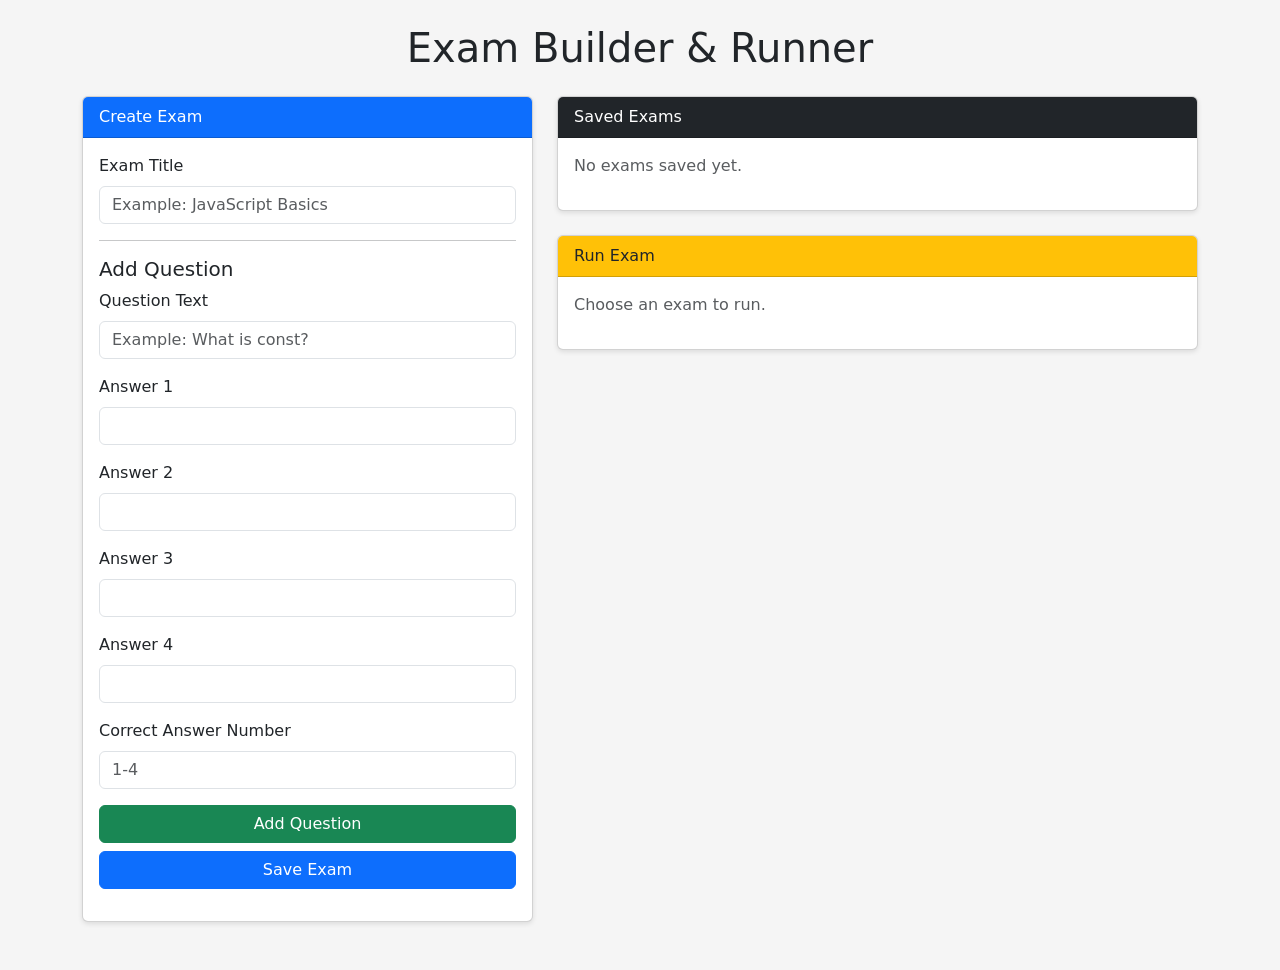
==== index.html @ b8a3e7db "Starting point All Files added" ====
<!DOCTYPE html>
<html lang="en">

<head>
    <meta charset="UTF-8">
    <title>Exam Builder App</title>

    <!-- Bootstrap CSS -->
    <link href="https://cdn.jsdelivr.net/npm/bootstrap@5.3.3/dist/css/bootstrap.min.css" rel="stylesheet">

    <!-- Custom CSS -->
    <link rel="stylesheet" href="css/style.css">
</head>

<body>

    <div class="container py-4">

        <h1 class="text-center mb-4">Exam Builder & Runner</h1>

        <div class="row">

            <!-- LEFT SIDE: CREATE EXAM -->
            <div class="col-md-5">

                <div class="card mb-4">
                    <div class="card-header bg-primary text-white">
                        Create Exam
                    </div>

                    <div class="card-body">

                        <div class="mb-3">
                            <label class="form-label">Exam Title</label>
                            <input id="examTitle" type="text" class="form-control"
                                placeholder="Example: JavaScript Basics">
                        </div>

                        <hr>

                        <h5>Add Question</h5>

                        <div class="mb-3">
                            <label class="form-label">Question Text</label>
                            <input id="questionText" type="text" class="form-control"
                                placeholder="Example: What is const?">
                        </div>

                        <div class="mb-3">
                            <label class="form-label">Answer 1</label>
                            <input id="answer1" type="text" class="form-control">
                        </div>

                        <div class="mb-3">
                            <label class="form-label">Answer 2</label>
                            <input id="answer2" type="text" class="form-control">
                        </div>

                        <div class="mb-3">
                            <label class="form-label">Answer 3</label>
                            <input id="answer3" type="text" class="form-control">
                        </div>

                        <div class="mb-3">
                            <label class="form-label">Answer 4</label>
                            <input id="answer4" type="text" class="form-control">
                        </div>

                        <div class="mb-3">
                            <label class="form-label">Correct Answer Number</label>
                            <input id="correctAnswer" type="number" class="form-control" min="1" max="4"
                                placeholder="1-4">
                        </div>

                        <button id="addQuestionBtn" class="btn btn-success w-100 mb-2">
                            Add Question
                        </button>

                        <button id="saveExamBtn" class="btn btn-primary w-100">
                            Save Exam
                        </button>

                        <div id="builderMessage" class="mt-3"></div>

                    </div>
                </div>

            </div>

            <!-- RIGHT SIDE: SAVED EXAMS -->
            <div class="col-md-7">

                <div class="card mb-4">
                    <div class="card-header bg-dark text-white">
                        Saved Exams
                    </div>

                    <div class="card-body">
                        <div id="examList"></div>
                    </div>
                </div>

                <div class="card">
                    <div class="card-header bg-warning">
                        Run Exam
                    </div>

                    <div class="card-body">
                        <div id="examRunner">
                            <p class="text-muted">Choose an exam to run.</p>
                        </div>
                    </div>
                </div>

            </div>

        </div>

    </div>

    <!-- Main JavaScript file -->
    <script type="module" src="js/app.js"></script>

</body>

</html>
---- css/style.css ----
body {
    background-color: #f5f5f5;
}

.card {
    box-shadow: 0 2px 5px rgba(0, 0, 0, 0.1);
}

.question-box {
    border: 1px solid #ddd;
    border-radius: 8px;
    padding: 15px;
    margin-bottom: 15px;
    background-color: #fff;
}

.answer-label {
    display: block;
    margin-bottom: 8px;
    cursor: pointer;
}

.exam-card {
    border: 1px solid #ddd;
    border-radius: 8px;
    padding: 15px;
    margin-bottom: 12px;
    background-color: #fff;
}

.small-muted {
    font-size: 0.9rem;
    color: #666;
}
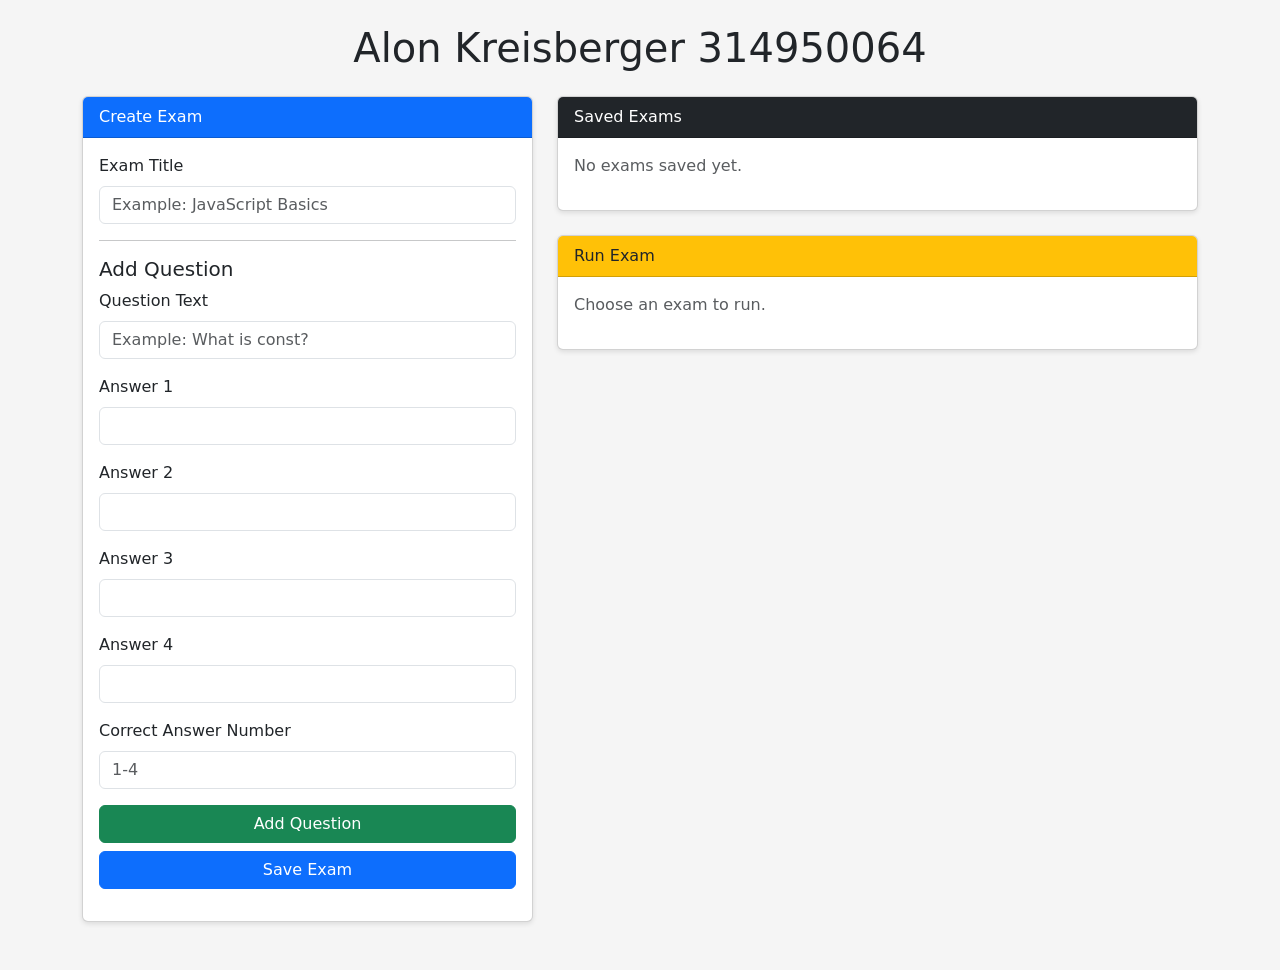
==== commit e19cd78c: "Adding my Name and ID to title" ====
--- a/index.html
+++ b/index.html
@@ -3,7 +3,7 @@
 
 <head>
     <meta charset="UTF-8">
-    <title>Exam Builder App</title>
+    <title>Exam App </title>
 
     <!-- Bootstrap CSS -->
     <link href="https://cdn.jsdelivr.net/npm/bootstrap@5.3.3/dist/css/bootstrap.min.css" rel="stylesheet">
@@ -16,7 +16,7 @@
 
     <div class="container py-4">
 
-        <h1 class="text-center mb-4">Exam Builder & Runner</h1>
+        <h1 class="text-center mb-4">Alon Kreisberger 314950064</h1>
 
         <div class="row">
 
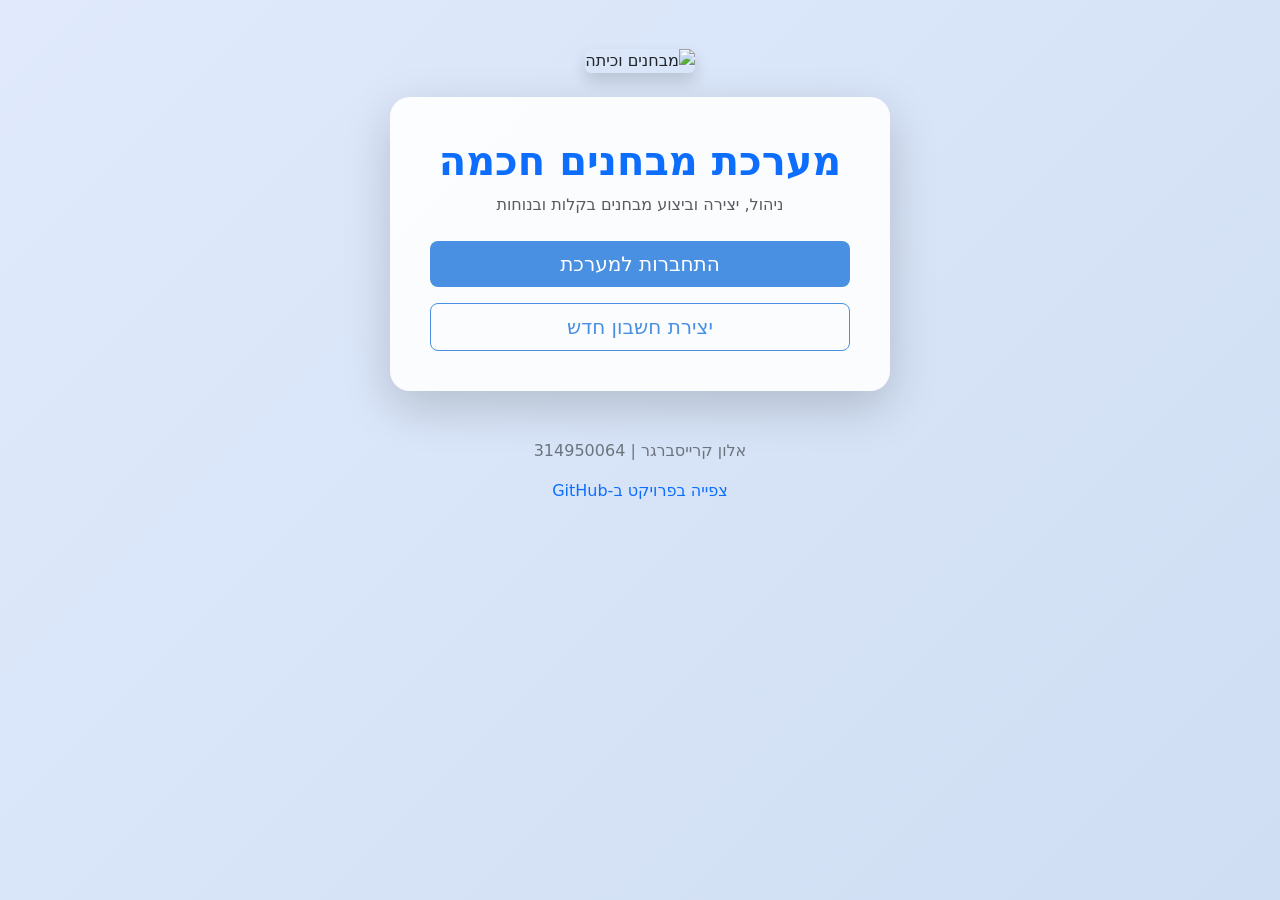
==== commit 6ffa0413: "Refactor: Convert index to teacher dashboard and create new landing page for auth" ====
--- a/index.html
+++ b/index.html
@@ -1,126 +1,59 @@
 <!DOCTYPE html>
-<html lang="en">
+<html lang="he" dir="rtl">
 
 <head>
     <meta charset="UTF-8">
-    <title>Exam App </title>
+    <title>מערכת מבחנים חכמה</title>
+    <link href="https://cdn.jsdelivr.net/npm/bootstrap@5.3.3/dist/css/bootstrap.min.css" rel="stylesheet">
+    <style>
+        /* הוספנו גרדיאנט נעים לרקע */
+        body {
+            background: linear-gradient(135deg, #e0eafc 0%, #cfdef3 100%);
+            min-height: 100vh;
+        }
 
-    <!-- Bootstrap CSS -->
-    <link href="https://cdn.jsdelivr.net/npm/bootstrap@5.3.3/dist/css/bootstrap.min.css" rel="stylesheet">
+        .hero-card {
+            background-color: rgba(255, 255, 255, 0.9);
+            border-radius: 20px;
+            padding: 40px;
+        }
 
-    <!-- Custom CSS -->
-    <link rel="stylesheet" href="css/style.css">
+        .btn-primary {
+            background-color: #4a90e2;
+            border: none;
+        }
+
+        .btn-outline-primary {
+            border-color: #4a90e2;
+            color: #4a90e2;
+        }
+    </style>
 </head>
 
 <body>
-
-    <div class="container py-4">
-
-        <h1 class="text-center mb-4">Alon Kreisberger 314950064</h1>
-
-        <div class="row">
-
-            <!-- LEFT SIDE: CREATE EXAM -->
-            <div class="col-md-5">
-
-                <div class="card mb-4">
-                    <div class="card-header bg-primary text-white">
-                        Create Exam
-                    </div>
-
-                    <div class="card-body">
-
-                        <div class="mb-3">
-                            <label class="form-label">Exam Title</label>
-                            <input id="examTitle" type="text" class="form-control"
-                                placeholder="Example: JavaScript Basics">
-                        </div>
-
-                        <hr>
-
-                        <h5>Add Question</h5>
-
-                        <div class="mb-3">
-                            <label class="form-label">Question Text</label>
-                            <input id="questionText" type="text" class="form-control"
-                                placeholder="Example: What is const?">
-                        </div>
-
-                        <div class="mb-3">
-                            <label class="form-label">Answer 1</label>
-                            <input id="answer1" type="text" class="form-control">
-                        </div>
-
-                        <div class="mb-3">
-                            <label class="form-label">Answer 2</label>
-                            <input id="answer2" type="text" class="form-control">
-                        </div>
-
-                        <div class="mb-3">
-                            <label class="form-label">Answer 3</label>
-                            <input id="answer3" type="text" class="form-control">
-                        </div>
-
-                        <div class="mb-3">
-                            <label class="form-label">Answer 4</label>
-                            <input id="answer4" type="text" class="form-control">
-                        </div>
-
-                        <div class="mb-3">
-                            <label class="form-label">Correct Answer Number</label>
-                            <input id="correctAnswer" type="number" class="form-control" min="1" max="4"
-                                placeholder="1-4">
-                        </div>
-
-                        <button id="addQuestionBtn" class="btn btn-success w-100 mb-2">
-                            Add Question
-                        </button>
-
-                        <button id="saveExamBtn" class="btn btn-primary w-100">
-                            Save Exam
-                        </button>
-
-                        <div id="builderMessage" class="mt-3"></div>
-
-                    </div>
-                </div>
-
-            </div>
-
-            <!-- RIGHT SIDE: SAVED EXAMS -->
-            <div class="col-md-7">
-
-                <div class="card mb-4">
-                    <div class="card-header bg-dark text-white">
-                        Saved Exams
-                    </div>
-
-                    <div class="card-body">
-                        <div id="examList"></div>
-                    </div>
-                </div>
-
-                <div class="card">
-                    <div class="card-header bg-warning">
-                        Run Exam
-                    </div>
-
-                    <div class="card-body">
-                        <div id="examRunner">
-                            <p class="text-muted">Choose an exam to run.</p>
-                        </div>
-                    </div>
-                </div>
-
-            </div>
-
+    <div class="container py-5 text-center">
+        <div class="mb-4">
+            <img src="https://he.blossom-kc.com/wp-content/uploads/elementor/thumbs/%D7%9E%D7%A2%D7%A8%D7%9B%D7%AA-LMS-%D7%9E%D7%91%D7%99%D7%AA-Blossom-r78yqm9uvwy37oa0jqgl4804h98q09wp54rgl452u8.png"
+                alt="מבחנים וכיתה" class="img-fluid rounded shadow" style="max-width: 300px;">
         </div>
 
+        <div class="hero-card shadow-lg mx-auto" style="max-width: 500px;">
+            <h1 class="fw-bold text-primary">מערכת מבחנים חכמה</h1>
+            <p class="text-muted mb-4">ניהול, יצירה וביצוע מבחנים בקלות ובנוחות</p>
+
+            <div class="d-grid gap-3">
+                <a href="login.html" class="btn btn-primary btn-lg">התחברות למערכת</a>
+                <a href="register.html" class="btn btn-outline-primary btn-lg">יצירת חשבון חדש</a>
+            </div>
+        </div>
+
+        <footer class="mt-5 text-secondary">
+            <p>אלון קרייסברגר | 314950064</p>
+            <a href="https://github.com/KreisAlon/08_JS_CodeStructures_DemoApp" target="_blank"
+                class="text-decoration-none">צפייה בפרויקט
+                ב-GitHub</a>
+        </footer>
     </div>
-
-    <!-- Main JavaScript file -->
-    <script type="module" src="js/app.js"></script>
-
 </body>
 
 </html>
